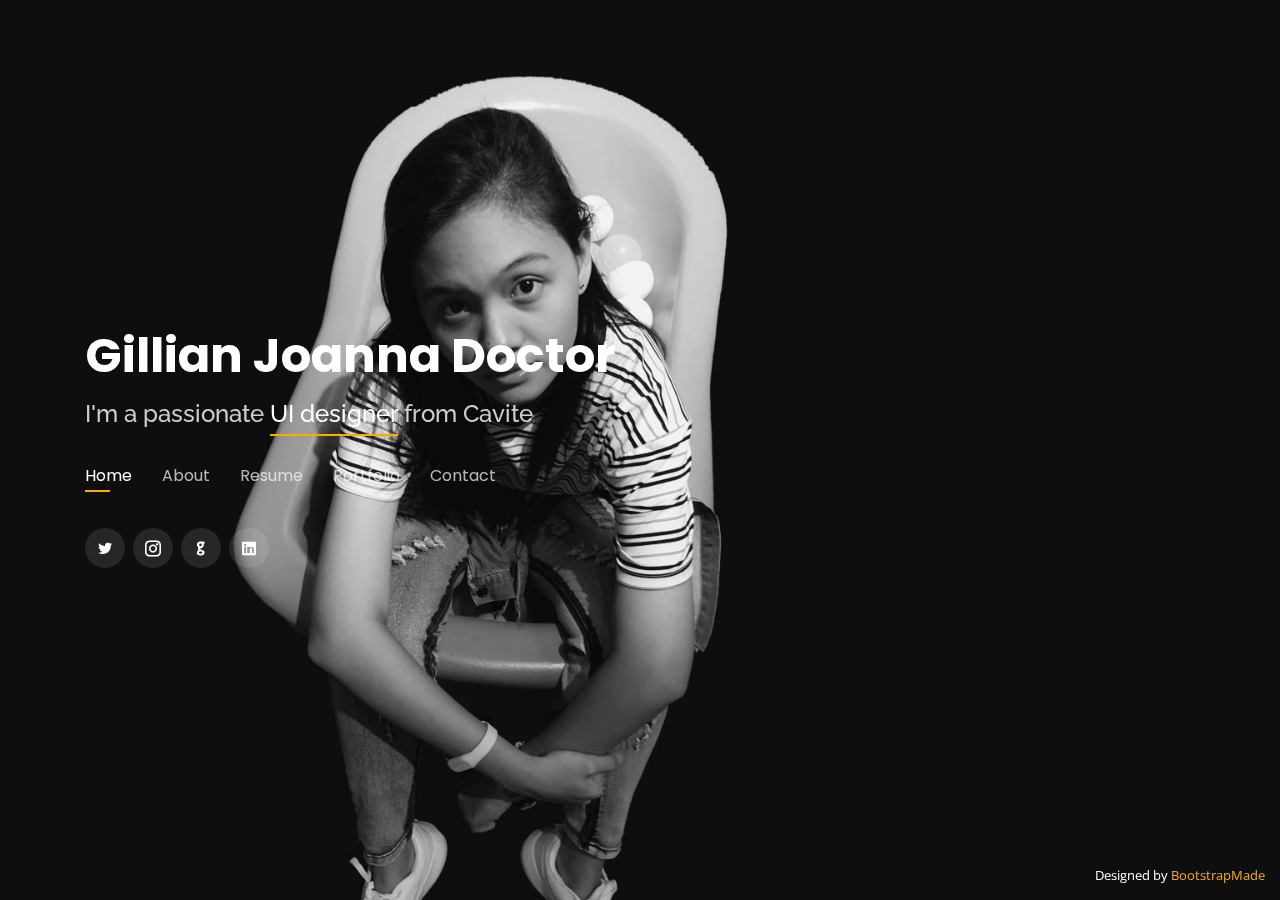
==== index.html @ 016f1c3d "first commit" ====
<!DOCTYPE html>
<html lang="en">

<head>
  <meta charset="utf-8">
  <meta content="width=device-width, initial-scale=1.0" name="viewport">

  <title>Gillian Doctor</title>
  <meta content="" name="descriptison">
  <meta content="" name="keywords">

  <!-- Favicons -->
  <link href="assets/img/favicon.png" rel="icon">
  <link href="assets/img/apple-touch-icon.png" rel="apple-touch-icon">

  <!-- Google Fonts -->
  <link href="https://fonts.googleapis.com/css?family=Open+Sans:300,300i,400,400i,600,600i,700,700i|Raleway:300,300i,400,400i,500,500i,600,600i,700,700i|Poppins:300,300i,400,400i,500,500i,600,600i,700,700i" rel="stylesheet">

  <!-- Vendor CSS Files -->
  <link href="assets/vendor/bootstrap/css/bootstrap.min.css" rel="stylesheet">
  <link href="assets/vendor/icofont/icofont.min.css" rel="stylesheet">
  <link href="assets/vendor/remixicon/remixicon.css" rel="stylesheet">
  <link href="assets/vendor/owl.carousel/assets/owl.carousel.min.css" rel="stylesheet">
  <link href="assets/vendor/boxicons/css/boxicons.min.css" rel="stylesheet">
  <link href="assets/vendor/venobox/venobox.css" rel="stylesheet">

  <!-- Template Main CSS File -->
  <link href="assets/css/style.css" rel="stylesheet">

  <!-- =======================================================
  * Template Name: Personal - v2.3.0
  * Template URL: https://bootstrapmade.com/personal-free-resume-bootstrap-template/
  * Author: BootstrapMade.com
  * License: https://bootstrapmade.com/license/
  ======================================================== -->
</head>

<body>

  <!-- ======= Header ======= -->
  <header id="header" class="header-tops">
    <div class="container">

      <h1><a href="index.html">Gillian Joanna Doctor</a></h1>
      <!-- Uncomment below if you prefer to use an image logo -->
      <!-- <a href="index.html" class="mr-auto"><img src="assets/img/logo.png" alt="" class="img-fluid"></a> -->
      <h2>I'm a passionate <span>UI designer</span> from Cavite</h2>

      <nav class="nav-menu d-none d-lg-block">
        <ul>
          <li class="active"><a href="#header">Home</a></li>
          <li><a href="#about">About</a></li>
          <li><a href="#resume">Resume</a></li>
          <li><a href="#portfolio">Portfolio</a></li>
          <li><a href="#contact">Contact</a></li>
        </ul>
      </nav><!-- .nav-menu -->

      <div class="social-links">
        <a href="https://twitter.com/ghiedoc" class="twitter"><i class="icofont-twitter"></i></a>
        <a href="https://www.instagram.com/gillian.doctor/" class="instagram"><i class="icofont-instagram"></i></a>
        <a href="https://github.com/ghiedoc" class="github"><i class="icofont-github"></i></a>
        <a href="#" class="linkedin"><i class="icofont-linkedin"></i></a>
      </div>

    </div>
  </header><!-- End Header -->

  <!-- ======= About Section ======= -->
  <section id="about" class="about">

    <!-- ======= About Me ======= -->
    <div class="about-me container">

      <div class="section-title">
        <h2>About</h2>
        <p>Learn more about me</p>
      </div>

      <div class="row">
        <div class="col-lg-4" data-aos="fade-right">
          <img src="assets/img/me.jpg" class="img-fluid" alt="">
        </div>
        <div class="col-lg-8 pt-4 pt-lg-0 content" data-aos="fade-left">
          <h3>UI/UX &amp; Designer</h3>
          <p class="font-italic">
            I am currently a student at National University
            Manila, I'm taking Bachelor of Science
            in Information and Technology Major
            in Mobile Web Application.
          </p>
          <!-- <div class="row">
            <div class="col-lg-6">
              <ul>
                <li><i class="icofont-rounded-right"></i> <strong>Birthday:</strong> 1 May 1995</li>
                <li><i class="icofont-rounded-right"></i> <strong>Website:</strong> www.example.com</li>
                <li><i class="icofont-rounded-right"></i> <strong>Phone:</strong> +123 456 7890</li>
                <li><i class="icofont-rounded-right"></i> <strong>City:</strong> City : New York, USA</li>
              </ul>
            </div>
            <div class="col-lg-6">
              <ul>
                <li><i class="icofont-rounded-right"></i> <strong>Age:</strong> 30</li>
                <li><i class="icofont-rounded-right"></i> <strong>Degree:</strong> Master</li>
                <li><i class="icofont-rounded-right"></i> <strong>PhEmailone:</strong> email@example.com</li>
                <li><i class="icofont-rounded-right"></i> <strong>Freelance:</strong> Available</li>
              </ul>
            </div>
          </div> -->
          <p>
            I can live, I can love, I can reach the heavens above, I can right what is wrong,
            I can sing just any song, I can dance, I can fly, And touch the rainbow in the sky,
            I can be your good friend.
            <br>
            I can suggest you songs that definitely will fit the mood that you are experiencing.
          </p>
        </div>
      </div>

    </div><!-- End About Me -->

    <!-- ======= Skills  ======= -->
    <div class="skills container">

      <div class="section-title">
        <h2>Skills</h2>
      </div>

      <div class="row skills-content">

        <div class="col-lg-6">

          <div class="progress">
            <span class="skill">HTML <i class="val"></i></span>
            <!-- <div class="progress-bar-wrap">
              <div class="progress-bar" role="progressbar" aria-valuenow="90" aria-valuemin="0" aria-valuemax="100"></div>
            </div> -->
          </div>

          <div class="progress">
            <span class="skill">CSS <i class="val"></i></span>
            <!-- <div class="progress-bar-wrap">
              <div class="progress-bar" role="progressbar" aria-valuenow="80" aria-valuemin="0" aria-valuemax="100"></div>
            </div> -->
          </div>

          <div class="progress">
            <span class="skill">JavaScript <i class="val"></i></span>
            <!-- <div class="progress-bar-wrap">
              <div class="progress-bar" role="progressbar" aria-valuenow="40" aria-valuemin="0" aria-valuemax="100"></div>
            </div> -->
          </div>

        </div>

        <div class="col-lg-6">

          <div class="progress">
            <span class="skill">PHP <i class="val"></i></span>
            <!-- <div class="progress-bar-wrap">
              <div class="progress-bar" role="progressbar" aria-valuenow="50" aria-valuemin="0" aria-valuemax="100"></div>
            </div> -->
          </div>

          <div class="progress">
            <span class="skill">Photoshop <i class="val"></i></span>
            <!-- <div class="progress-bar-wrap">
              <div class="progress-bar" role="progressbar" aria-valuenow="55" aria-valuemin="0" aria-valuemax="100"></div>
            </div> -->
          </div>

          <div class="progress">
            <span class="skill">Illustrator <i class="val"></i></span>
            <!-- <div class="progress-bar-wrap">
              <div class="progress-bar" role="progressbar" aria-valuenow="55" aria-valuemin="0" aria-valuemax="100"></div>
            </div> -->
          </div>

        </div>

      </div>

    </div><!-- End Skills -->

  </section><!-- End About Section -->

  <!-- ======= Resume Section ======= -->
  <section id="resume" class="resume">
    <div class="container">

      <div class="section-title">
        <h2>Resume</h2>
        <p>Check My Resume</p>
      </div>

      <div class="row">
        <div class="col-lg-6">
          <h3 class="resume-title">Summary</h3>
          <div class="resume-item pb-0">
            <h4>Animator</h4>
            <h5>Sep 2017 - Dec 2017</h5>
            <p><em>GENESIS Innovations and Creative Designs Training Center, Inc.</em></p>
            <ul>
              <li>Create two-dimensional images depicting objects in motion or illustrating a process, using computer animation or modeling programs</li>
              <li>Design the background and scenes, using independent judgement, creativity and computer equipment</li>
              <li>Apply story development and editing to animation to create storyboard that show the flow of the animation and map out key scenes and characters</li>
            </ul>
          </div>

          <h3 class="resume-title">Education</h3>
          <div class="resume-item">
            <h4>Bachelor of Science in Information &amp; Technology Major in Mobile Web Applications</h4>
            <h5>2018 - present</h5>
            <p><em>National University, Sampaloc Manila</em></p>
            <p>Qui deserunt veniam. Et sed aliquam labore tempore sed quisquam iusto autem sit. Ea vero voluptatum qui ut dignissimos deleniti nerada porti sand markend</p>
          </div>
          <div class="resume-item">
            <h4>Information and Communication Technologies</h4>
            <h5>2017 - 2018</h5>
            <p><em>University of Perpetual Help System DALTA, Molino, Bacoor City</em></p>
            <p>Quia nobis sequi est occaecati aut. Repudiandae et iusto quae reiciendis et quis Eius vel ratione eius unde vitae rerum voluptates asperiores voluptatem Earum molestiae consequatur neque etlon sader mart dila</p>
          </div>
        </div>
        <div class="col-lg-6">
          <h3 class="resume-title">Group Experience</h3>
          <div class="resume-item">
            <h4>UI/UX Designer & Team Leader</h4>
            <h5>2020 - Present</h5>
            <p><em>Integrative Programming and Technologies</em></p>
            <p>
            <ul>
              <li>Help in the design, development, and implementation of the graphi and layout materials</li>
              <li>Delegate tasks to the 7 members of the team and provide counsel on all aspects of the project</li>
              <li>Supervise the assessment of all graphic materials in order to ensure quality and accuracy of the design</li>
            </ul>
            </p>
          </div>
          <div class="resume-item">
            <h4>Front-end Developer & Team Leader</h4>
            <h5>2019 - 2020</h5>
            <p><em>Web Systems and Technologies</em></p>
            <p>
            <ul>
              <li>Lead the team to accomplished tasks needed for the project</li>
              <li>Recommended and consulted with clients on the most appropriate graphic design</li>
              <li>Lead the design layouts and assets for the project</li>
            </ul>
            </p>
          </div>
          <div class="resume-item">
            <h4>UI/UX Designer & Team Leader</h4>
            <h5>2019 - 2020</h5>
            <p><em>Applications Development and Emerging Technologies</em></p>
            <p>
            <ul>
              <li>Lead the team to accomplished tasks needed for the project</li>
              <li>Delegate tasks to the 3 members of the team and provide counsel on all aspects of the project</li>
              <li>Lead the design layouts and assets for the project</li>
              <li>Created a mock-up design for the application project</li>
            </ul>
            </p>
          </div>
          <div class="resume-item">
            <h4>Programmer & UI Designer</h4>
            <h5>2018 - 2019</h5>
            <p><em>Object-Oriented Programming</em></p>
            <p>
            <ul>
              <li>Lead the design layouts and assets for the project</li>
              <li>Created a logo for the project.</li>
            </ul>
            </p>
          </div>
          <div class="resume-item">
            <h4>UI Designer</h4>
            <h5>2018 - 2019</h5>
            <p><em>Intermediate Programming</em></p>
            <p>
            <ul>
              <li>Provide the design layouts and assets for the project</li>
              <li>Created a logo for the project.</li>
            </ul>
            </p>
          </div>
        </div>
      </div>

    </div>
  </section><!-- End Resume Section -->

  <!-- ======= Portfolio Section ======= -->
  <section id="portfolio" class="portfolio">
    <div class="container">

      <div class="section-title">
        <h2>Portfolio</h2>
        <p>My Works</p>
      </div>

      <div class="row">
        <div class="col-lg-12 d-flex justify-content-center">
          <ul id="portfolio-flters">
            <li data-filter="*" class="filter-active">All</li>
            <li data-filter=".filter-app">App</li>
            <li data-filter=".filter-card">Java Applications</li>
            <li data-filter=".filter-web">Web</li>
          </ul>
        </div>
      </div>

      <div class="row portfolio-container">

        <div class="col-lg-4 col-md-6 portfolio-item filter-app">
          <div class="portfolio-wrap">
            <img src="assets/img/portfolio/02 Start@2x.jpg" class="img-fluid" alt="">
            <div class="portfolio-info">
              <h4>App 1</h4>
              <p>App</p>
              <div class="portfolio-links">
                <a href="assets/img/portfolio/02 Start@2x.jpg" data-gall="portfolioGallery" class="venobox" title="App 1"><i class="bx bx-plus"></i></a>
                <a href="portfolio-details.html" data-gall="portfolioDetailsGallery" data-vbtype="iframe" class="venobox" title="Portfolio Details"><i class="bx bx-link"></i></a>
              </div>
            </div>
          </div>
        </div>

        <div class="col-lg-4 col-md-6 portfolio-item filter-app">
          <div class="portfolio-wrap">
            <img src="assets/img/portfolio/03 Gameplay@2x.jpg" class="img-fluid" alt="">
            <div class="portfolio-info">
              <h4>App 2</h4>
              <p>App</p>
              <div class="portfolio-links">
                <a href="assets/img/portfolio/03 Gameplay@2x.jpg" data-gall="portfolioGallery" class="venobox" title="App 2"><i class="bx bx-plus"></i></a>
                <a href="portfolio-details.html" data-gall="portfolioDetailsGallery" data-vbtype="iframe" class="venobox" title="Portfolio Details"><i class="bx bx-link"></i></a>
              </div>
            </div>
          </div>
        </div>

        <div class="col-lg-4 col-md-6 portfolio-item filter-app">
          <div class="portfolio-wrap">
            <img src="assets/img/portfolio/05 Scoreboard@2x.jpg" class="img-fluid" alt="">
            <div class="portfolio-info">
              <h4>App 3</h4>
              <p>App</p>
              <div class="portfolio-links">
                <a href="assets/img/portfolio/05 Scoreboard@2x.jpg" data-gall="portfolioGallery" class="venobox" title="App 3"><i class="bx bx-plus"></i></a>
                <a href="portfolio-details.html" data-gall="portfolioDetailsGallery" data-vbtype="iframe" class="venobox" title="Portfolio Details"><i class="bx bx-link"></i></a>
              </div>
            </div>
          </div>
        </div>

        <div class="col-lg-4 col-md-6 portfolio-item filter-card">
          <div class="portfolio-wrap">
            <img src="assets/img/portfolio/LOGIN_METROUTE.jpg" class="img-fluid" alt="">
            <div class="portfolio-info">
              <h4>Card 1</h4>
              <p>Card</p>
              <div class="portfolio-links">
                <a href="assets/img/portfolio/LOGIN_METROUTE.jpg" data-gall="portfolioGallery" class="venobox" title="Card 1"><i class="bx bx-plus"></i></a>
                <a href="portfolio-details.html" data-gall="portfolioDetailsGallery" data-vbtype="iframe" class="venobox" title="Portfolio Details"><i class="bx bx-link"></i></a>
              </div>
            </div>
          </div>
        </div>

        <div class="col-lg-4 col-md-6 portfolio-item filter-card">
          <div class="portfolio-wrap">
            <img src="assets/img/portfolio/MAIN_METROUTE.jpg" class="img-fluid" alt="">
            <div class="portfolio-info">
              <h4>Card 2</h4>
              <p>Card</p>
              <div class="portfolio-links">
                <a href="assets/img/portfolio/MAIN_METROUTE.jpg" data-gall="portfolioGallery" class="venobox" title="Card 2"><i class="bx bx-plus"></i></a>
                <a href="portfolio-details.html" data-gall="portfolioDetailsGallery" data-vbtype="iframe" class="venobox" title="Portfolio Details"><i class="bx bx-link"></i></a>
              </div>
            </div>
          </div>
        </div>

        <div class="col-lg-4 col-md-6 portfolio-item filter-card">
          <div class="portfolio-wrap">
            <img src="assets/img/portfolio/ADMIN_METROUTE.jpg" class="img-fluid" alt="">
            <div class="portfolio-info">
              <h4>Card 3</h4>
              <p>Card</p>
              <div class="portfolio-links">
                <a href="assets/img/portfolio/ADMIN_METROUTE.jpg" data-gall="portfolioGallery" class="venobox" title="Card 3"><i class="bx bx-plus"></i></a>
                <a href="portfolio-details.html" data-gall="portfolioDetailsGallery" data-vbtype="iframe" class="venobox" title="Portfolio Details"><i class="bx bx-link"></i></a>
              </div>
            </div>
          </div>
        </div>
        
        <div class="col-lg-4 col-md-6 portfolio-item filter-card">
          <div class="portfolio-wrap">
            <img src="assets/img/portfolio/MAIN_GUESTRACK.jpg" class="img-fluid" alt="">
            <div class="portfolio-info">
              <h4>Card 4</h4>
              <p>Card</p>
              <div class="portfolio-links">
                <a href="assets/img/portfolio/MAIN_GUESTRACK.jpg" data-gall="portfolioGallery" class="venobox" title="Card 3"><i class="bx bx-plus"></i></a>
                <a href="portfolio-details.html" data-gall="portfolioDetailsGallery" data-vbtype="iframe" class="venobox" title="Portfolio Details"><i class="bx bx-link"></i></a>
              </div>
            </div>
          </div>
        </div>

        <div class="col-lg-4 col-md-6 portfolio-item filter-card">
          <div class="portfolio-wrap">
            <img src="assets/img/portfolio/RECEPTIONIST_GUESTRACK.jpg" class="img-fluid" alt="">
            <div class="portfolio-info">
              <h4>Card 5</h4>
              <p>Card</p>
              <div class="portfolio-links">
                <a href="assets/img/portfolio/RECEPTIONIST_GUESTRACK.jpg" data-gall="portfolioGallery" class="venobox" title="Card 3"><i class="bx bx-plus"></i></a>
                <a href="portfolio-details.html" data-gall="portfolioDetailsGallery" data-vbtype="iframe" class="venobox" title="Portfolio Details"><i class="bx bx-link"></i></a>
              </div>
            </div>
          </div>
        </div>

        <div class="col-lg-4 col-md-6 portfolio-item filter-card">
          <div class="portfolio-wrap">
            <img src="assets/img/portfolio/RETURING_GUESTRACK.jpg" class="img-fluid" alt="">
            <div class="portfolio-info">
              <h4>Card 6</h4>
              <p>Card</p>
              <div class="portfolio-links">
                <a href="assets/img/portfolio/RETURING_GUESTRACK.jpg" data-gall="portfolioGallery" class="venobox" title="Card 3"><i class="bx bx-plus"></i></a>
                <a href="portfolio-details.html" data-gall="portfolioDetailsGallery" data-vbtype="iframe" class="venobox" title="Portfolio Details"><i class="bx bx-link"></i></a>
              </div>
            </div>
          </div>
        </div>

        <div class="col-lg-4 col-md-6 portfolio-item filter-card">
          <div class="portfolio-wrap">
            <img src="assets/img/portfolio/MYMONEYGER_LOGIN.jpg" class="img-fluid" alt="">
            <div class="portfolio-info">
              <h4>Card 7</h4>
              <p>Card</p>
              <div class="portfolio-links">
                <a href="assets/img/portfolio/MYMONEYGER_LOGIN.jpg" data-gall="portfolioGallery" class="venobox" title="Card 3"><i class="bx bx-plus"></i></a>
                <a href="portfolio-details.html" data-gall="portfolioDetailsGallery" data-vbtype="iframe" class="venobox" title="Portfolio Details"><i class="bx bx-link"></i></a>
              </div>
            </div>
          </div>
        </div>

        <div class="col-lg-4 col-md-6 portfolio-item filter-card">
          <div class="portfolio-wrap">
            <img src="assets/img/portfolio/MYMONEYGER_MAIN.jpg" class="img-fluid" alt="">
            <div class="portfolio-info">
              <h4>Card 8</h4>
              <p>Card</p>
              <div class="portfolio-links">
                <a href="assets/img/portfolio/MYMONEYGER_MAIN.jpg" data-gall="portfolioGallery" class="venobox" title="Card 3"><i class="bx bx-plus"></i></a>
                <a href="portfolio-details.html" data-gall="portfolioDetailsGallery" data-vbtype="iframe" class="venobox" title="Portfolio Details"><i class="bx bx-link"></i></a>
              </div>
            </div>
          </div>
        </div>

        <div class="col-lg-4 col-md-6 portfolio-item filter-card">
          <div class="portfolio-wrap">
            <img src="assets/img/portfolio/MYMONEYGER_TRANSACTION.jpg" class="img-fluid" alt="">
            <div class="portfolio-info">
              <h4>Card 9</h4>
              <p>Card</p>
              <div class="portfolio-links">
                <a href="assets/img/portfolio/MYMONEYGER_TRANSACTION.jpg" data-gall="portfolioGallery" class="venobox" title="Card 3"><i class="bx bx-plus"></i></a>
                <a href="portfolio-details.html" data-gall="portfolioDetailsGallery" data-vbtype="iframe" class="venobox" title="Portfolio Details"><i class="bx bx-link"></i></a>
              </div>
            </div>
          </div>
        </div>

        <div class="col-lg-4 col-md-6 portfolio-item filter-web">
          <div class="portfolio-wrap">
            <img src="assets/img/portfolio/web1.PNG" class="img-fluid" alt="">
            <div class="portfolio-info">
              <h4>Web 1</h4>
              <p>Web</p>
              <div class="portfolio-links">
                <a href="assets/img/portfolio/web1.PNG" data-gall="portfolioGallery" class="venobox" title="Web 3"><i class="bx bx-plus"></i></a>
                <a href="portfolio-details.html" data-gall="portfolioDetailsGallery" data-vbtype="iframe" class="venobox" title="Portfolio Details"><i class="bx bx-link"></i></a>
              </div>
            </div>
          </div>
        </div>

      </div>

    </div>
  </section><!-- End Portfolio Section -->

  <!-- ======= Contact Section ======= -->
  <section id="contact" class="contact">
    <div class="container">

      <div class="section-title">
        <h2>Contact</h2>
        <p>Contact Me</p>
      </div>

      <div class="row mt-2">

        <div class="col-md-6 d-flex align-items-stretch">
          <div class="info-box">
            <i class="bx bx-map"></i>
            <h3>My Address</h3>
            <p>A108 Adam Street, New York, NY 535022</p>
          </div>
        </div>

        <div class="col-md-6 mt-4 mt-md-0 d-flex align-items-stretch">
          <div class="info-box">
            <i class="bx bx-share-alt"></i>
            <h3>Social Profiles</h3>
            <div class="social-links">
              <a href="#" class="twitter"><i class="icofont-twitter"></i></a>
              <a href="#" class="facebook"><i class="icofont-facebook"></i></a>
              <a href="#" class="instagram"><i class="icofont-instagram"></i></a>
              <a href="#" class="linkedin"><i class="icofont-linkedin"></i></a>
            </div>
          </div>
        </div>

        <div class="col-md-6 mt-4 d-flex align-items-stretch">
          <div class="info-box">
            <i class="bx bx-envelope"></i>
            <h3>Email Me</h3>
            <p>contact@example.com</p>
          </div>
        </div>
        <div class="col-md-6 mt-4 d-flex align-items-stretch">
          <div class="info-box">
            <i class="bx bx-phone-call"></i>
            <h3>Call Me</h3>
            <p>+1 5589 55488 55</p>
          </div>
        </div>
      </div>
    </div>
  </section><!-- End Contact Section -->

  <div class="credits">
    <!-- All the links in the footer should remain intact. -->
    <!-- You can delete the links only if you purchased the pro version. -->
    <!-- Licensing information: https://bootstrapmade.com/license/ -->
    <!-- Purchase the pro version with working PHP/AJAX contact form: https://bootstrapmade.com/personal-free-resume-bootstrap-template/ -->
    Designed by <a href="https://bootstrapmade.com/">BootstrapMade</a>
  </div>

  <!-- Vendor JS Files -->
  <script src="assets/vendor/jquery/jquery.min.js"></script>
  <script src="assets/vendor/bootstrap/js/bootstrap.bundle.min.js"></script>
  <script src="assets/vendor/jquery.easing/jquery.easing.min.js"></script>
  <script src="assets/vendor/php-email-form/validate.js"></script>
  <script src="assets/vendor/waypoints/jquery.waypoints.min.js"></script>
  <script src="assets/vendor/counterup/counterup.min.js"></script>
  <script src="assets/vendor/owl.carousel/owl.carousel.min.js"></script>
  <script src="assets/vendor/isotope-layout/isotope.pkgd.min.js"></script>
  <script src="assets/vendor/venobox/venobox.min.js"></script>

  <!-- Template Main JS File -->
  <script src="assets/js/main.js"></script>

</body>

</html>
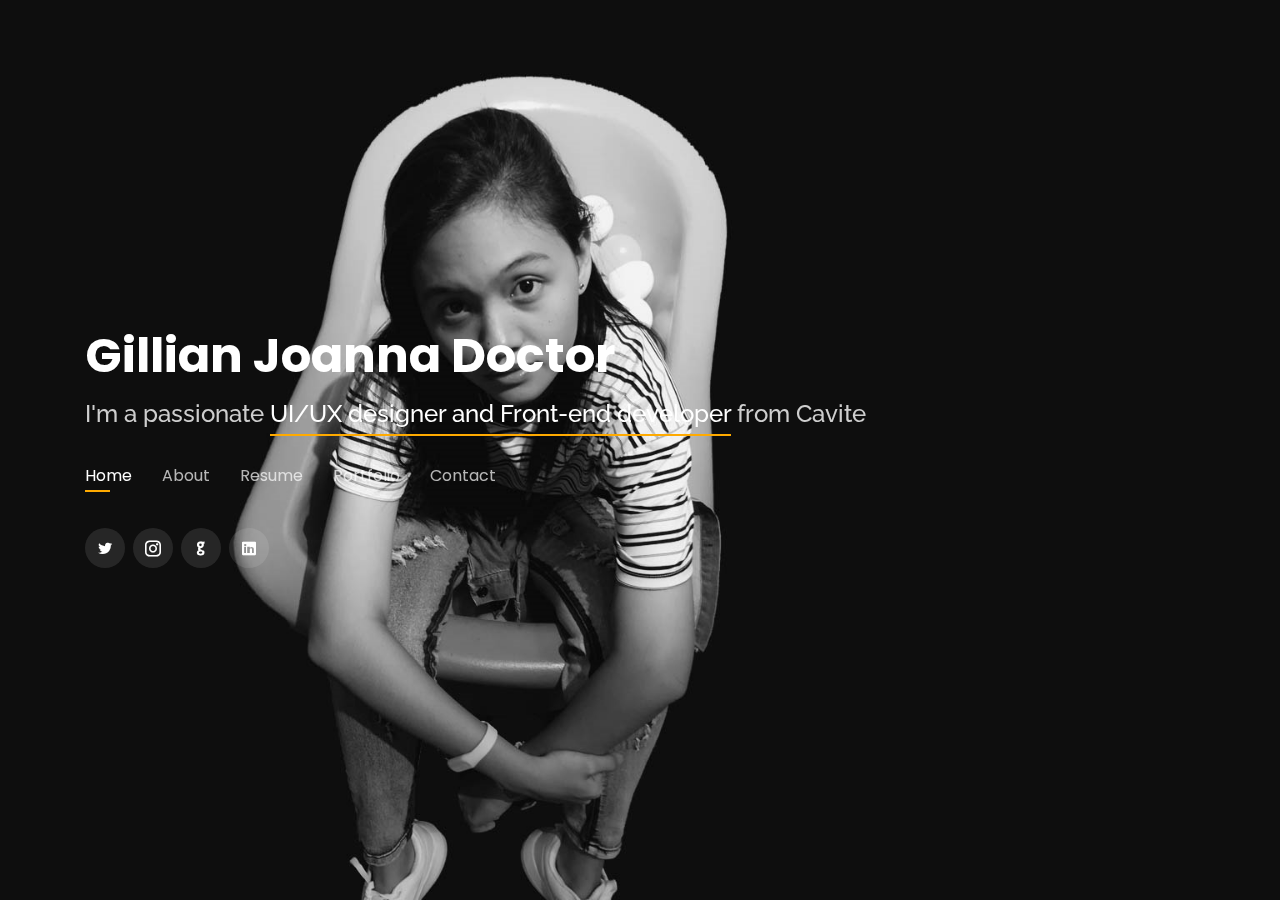
==== commit 748972c9: "update details and portfolio" ====
--- a/index.html
+++ b/index.html
@@ -44,7 +44,7 @@
       <h1><a href="index.html">Gillian Joanna Doctor</a></h1>
       <!-- Uncomment below if you prefer to use an image logo -->
       <!-- <a href="index.html" class="mr-auto"><img src="assets/img/logo.png" alt="" class="img-fluid"></a> -->
-      <h2>I'm a passionate <span>UI designer</span> from Cavite</h2>
+      <h2>I'm a passionate <span>UI/UX designer and Front-end developer</span> from Cavite</h2>
 
       <nav class="nav-menu d-none d-lg-block">
         <ul>
@@ -57,10 +57,10 @@
       </nav><!-- .nav-menu -->
 
       <div class="social-links">
-        <a href="https://twitter.com/ghiedoc" class="twitter"><i class="icofont-twitter"></i></a>
-        <a href="https://www.instagram.com/gillian.doctor/" class="instagram"><i class="icofont-instagram"></i></a>
-        <a href="https://github.com/ghiedoc" class="github"><i class="icofont-github"></i></a>
-        <a href="#" class="linkedin"><i class="icofont-linkedin"></i></a>
+        <a href="https://twitter.com/ghiedoc" target="_blank" class="twitter"><i class="icofont-twitter"></i></a>
+        <a href="https://www.instagram.com/gillian.doctor/" target="_blank" class="instagram"><i class="icofont-instagram"></i></a>
+        <a href="https://github.com/ghiedoc" target="_blank" class="github"><i class="icofont-github"></i></a>
+        <a href="#" target="_blank" class="linkedin"><i class="icofont-linkedin"></i></a>
       </div>
 
     </div>
@@ -82,31 +82,14 @@
           <img src="assets/img/me.jpg" class="img-fluid" alt="">
         </div>
         <div class="col-lg-8 pt-4 pt-lg-0 content" data-aos="fade-left">
-          <h3>UI/UX &amp; Designer</h3>
+          <h3>UI/UX Designer &amp; Front-end mobile and web development</h3>
           <p class="font-italic">
             I am currently a student at National University
             Manila, I'm taking Bachelor of Science
             in Information and Technology Major
             in Mobile Web Application.
           </p>
-          <!-- <div class="row">
-            <div class="col-lg-6">
-              <ul>
-                <li><i class="icofont-rounded-right"></i> <strong>Birthday:</strong> 1 May 1995</li>
-                <li><i class="icofont-rounded-right"></i> <strong>Website:</strong> www.example.com</li>
-                <li><i class="icofont-rounded-right"></i> <strong>Phone:</strong> +123 456 7890</li>
-                <li><i class="icofont-rounded-right"></i> <strong>City:</strong> City : New York, USA</li>
-              </ul>
-            </div>
-            <div class="col-lg-6">
-              <ul>
-                <li><i class="icofont-rounded-right"></i> <strong>Age:</strong> 30</li>
-                <li><i class="icofont-rounded-right"></i> <strong>Degree:</strong> Master</li>
-                <li><i class="icofont-rounded-right"></i> <strong>PhEmailone:</strong> email@example.com</li>
-                <li><i class="icofont-rounded-right"></i> <strong>Freelance:</strong> Available</li>
-              </ul>
-            </div>
-          </div> -->
+
           <p>
             I can live, I can love, I can reach the heavens above, I can right what is wrong,
             I can sing just any song, I can dance, I can fly, And touch the rainbow in the sky,
@@ -123,57 +106,32 @@
     <div class="skills container">
 
       <div class="section-title">
-        <h2>Skills</h2>
+        <h2>Technical Skills</h2>
       </div>
 
       <div class="row skills-content">
 
         <div class="col-lg-6">
-
           <div class="progress">
-            <span class="skill">HTML <i class="val"></i></span>
-            <!-- <div class="progress-bar-wrap">
-              <div class="progress-bar" role="progressbar" aria-valuenow="90" aria-valuemin="0" aria-valuemax="100"></div>
-            </div> -->
-          </div>
-
+            <span class="skill">Front-end Web development<i class="val"></i></span>
+          </div>
           <div class="progress">
-            <span class="skill">CSS <i class="val"></i></span>
-            <!-- <div class="progress-bar-wrap">
-              <div class="progress-bar" role="progressbar" aria-valuenow="80" aria-valuemin="0" aria-valuemax="100"></div>
-            </div> -->
-          </div>
-
+            <span class="skill">HTML5, CSS, Javascript <i class="val"></i></span>
+          </div>
           <div class="progress">
-            <span class="skill">JavaScript <i class="val"></i></span>
-            <!-- <div class="progress-bar-wrap">
-              <div class="progress-bar" role="progressbar" aria-valuenow="40" aria-valuemin="0" aria-valuemax="100"></div>
-            </div> -->
-          </div>
-
+            <span class="skill">React.js<i class="val"></i></span>
+          </div>
         </div>
 
         <div class="col-lg-6">
-
           <div class="progress">
-            <span class="skill">PHP <i class="val"></i></span>
-            <!-- <div class="progress-bar-wrap">
-              <div class="progress-bar" role="progressbar" aria-valuenow="50" aria-valuemin="0" aria-valuemax="100"></div>
-            </div> -->
-          </div>
-
+            <span class="skill">Figma<i class="val"></i></span>
+          </div>
           <div class="progress">
-            <span class="skill">Photoshop <i class="val"></i></span>
-            <!-- <div class="progress-bar-wrap">
-              <div class="progress-bar" role="progressbar" aria-valuenow="55" aria-valuemin="0" aria-valuemax="100"></div>
-            </div> -->
-          </div>
-
+            <span class="skill">Flutter | Dart<i class="val"></i></span>
+          </div>
           <div class="progress">
-            <span class="skill">Illustrator <i class="val"></i></span>
-            <!-- <div class="progress-bar-wrap">
-              <div class="progress-bar" role="progressbar" aria-valuenow="55" aria-valuemin="0" aria-valuemax="100"></div>
-            </div> -->
+            <span class="skill">Git | Github<i class="val"></i></span>
           </div>
 
         </div>
@@ -190,53 +148,42 @@
 
       <div class="section-title">
         <h2>Resume</h2>
-        <p>Check My Resume</p>
+        <p>Check My Experience</p>
       </div>
 
       <div class="row">
         <div class="col-lg-6">
-          <h3 class="resume-title">Summary</h3>
-          <div class="resume-item pb-0">
-            <h4>Animator</h4>
-            <h5>Sep 2017 - Dec 2017</h5>
-            <p><em>GENESIS Innovations and Creative Designs Training Center, Inc.</em></p>
-            <ul>
-              <li>Create two-dimensional images depicting objects in motion or illustrating a process, using computer animation or modeling programs</li>
-              <li>Design the background and scenes, using independent judgement, creativity and computer equipment</li>
-              <li>Apply story development and editing to animation to create storyboard that show the flow of the animation and map out key scenes and characters</li>
-            </ul>
-          </div>
-
           <h3 class="resume-title">Education</h3>
           <div class="resume-item">
             <h4>Bachelor of Science in Information &amp; Technology Major in Mobile Web Applications</h4>
             <h5>2018 - present</h5>
             <p><em>National University, Sampaloc Manila</em></p>
-            <p>Qui deserunt veniam. Et sed aliquam labore tempore sed quisquam iusto autem sit. Ea vero voluptatum qui ut dignissimos deleniti nerada porti sand markend</p>
+            <p>A program that covers the study of software technologies that involves planning, installing, customizing, operating, 
+              managing and administering, and maintaining information technology infrastructure that meets an organization's demands.</p>
           </div>
           <div class="resume-item">
             <h4>Information and Communication Technologies</h4>
             <h5>2017 - 2018</h5>
             <p><em>University of Perpetual Help System DALTA, Molino, Bacoor City</em></p>
-            <p>Quia nobis sequi est occaecati aut. Repudiandae et iusto quae reiciendis et quis Eius vel ratione eius unde vitae rerum voluptates asperiores voluptatem Earum molestiae consequatur neque etlon sader mart dila</p>
+            <p>Took Technical-Vocational program that focus on Java programming.</p>
           </div>
         </div>
         <div class="col-lg-6">
-          <h3 class="resume-title">Group Experience</h3>
-          <div class="resume-item">
-            <h4>UI/UX Designer & Team Leader</h4>
-            <h5>2020 - Present</h5>
+          <h3 class="resume-title">Group Project Experience</h3>
+          <div class="resume-item">
+            <h4>UI/UX Designer</h4>
+            <h5>2020 - 2021</h5>
             <p><em>Integrative Programming and Technologies</em></p>
             <p>
             <ul>
-              <li>Help in the design, development, and implementation of the graphi and layout materials</li>
+              <li>Help in the design, development, and implementation of the graphic and layout materials</li>
               <li>Delegate tasks to the 7 members of the team and provide counsel on all aspects of the project</li>
               <li>Supervise the assessment of all graphic materials in order to ensure quality and accuracy of the design</li>
             </ul>
             </p>
           </div>
           <div class="resume-item">
-            <h4>Front-end Developer & Team Leader</h4>
+            <h4>Front-end Developer</h4>
             <h5>2019 - 2020</h5>
             <p><em>Web Systems and Technologies</em></p>
             <p>
@@ -248,7 +195,7 @@
             </p>
           </div>
           <div class="resume-item">
-            <h4>UI/UX Designer & Team Leader</h4>
+            <h4>UI/UX Designer</h4>
             <h5>2019 - 2020</h5>
             <p><em>Applications Development and Emerging Technologies</em></p>
             <p>
@@ -267,7 +214,7 @@
             <p>
             <ul>
               <li>Lead the design layouts and assets for the project</li>
-              <li>Created a logo for the project.</li>
+              <li>Developed modules necessary for the program.</li>
             </ul>
             </p>
           </div>
@@ -301,7 +248,7 @@
         <div class="col-lg-12 d-flex justify-content-center">
           <ul id="portfolio-flters">
             <li data-filter="*" class="filter-active">All</li>
-            <li data-filter=".filter-app">App</li>
+            <li data-filter=".filter-app">Mobile Applications</li>
             <li data-filter=".filter-card">Java Applications</li>
             <li data-filter=".filter-web">Web</li>
           </ul>
@@ -352,6 +299,20 @@
           </div>
         </div>
 
+        <div class="col-lg-4 col-md-6 portfolio-item filter-app">
+          <div class="portfolio-wrap">
+            <img src="assets/img/portfolio/Health_Check.JPG" class="img-fluid" alt="">
+            <div class="portfolio-info">
+              <h4>App 4</h4>
+              <p>App</p>
+              <div class="portfolio-links">
+                <a href="assets/img/portfolio/Health_Check.JPG" data-gall="portfolioGallery" class="venobox" title="App 4"><i class="bx bx-plus"></i></a>
+                <a href="portfolio-details.html" data-gall="portfolioDetailsGallery" data-vbtype="iframe" class="venobox" title="Portfolio Details"><i class="bx bx-link"></i></a>
+              </div>
+            </div>
+          </div>
+        </div>
+
         <div class="col-lg-4 col-md-6 portfolio-item filter-card">
           <div class="portfolio-wrap">
             <img src="assets/img/portfolio/LOGIN_METROUTE.jpg" class="img-fluid" alt="">
@@ -507,24 +468,14 @@
       </div>
 
       <div class="row mt-2">
-
-        <div class="col-md-6 d-flex align-items-stretch">
-          <div class="info-box">
-            <i class="bx bx-map"></i>
-            <h3>My Address</h3>
-            <p>A108 Adam Street, New York, NY 535022</p>
-          </div>
-        </div>
 
         <div class="col-md-6 mt-4 mt-md-0 d-flex align-items-stretch">
           <div class="info-box">
             <i class="bx bx-share-alt"></i>
             <h3>Social Profiles</h3>
             <div class="social-links">
-              <a href="#" class="twitter"><i class="icofont-twitter"></i></a>
-              <a href="#" class="facebook"><i class="icofont-facebook"></i></a>
-              <a href="#" class="instagram"><i class="icofont-instagram"></i></a>
-              <a href="#" class="linkedin"><i class="icofont-linkedin"></i></a>
+              <a href="https://github.com/ghiedoc" target="_blank" class="instagram"><i class="icofont-github"></i></a>
+              <a href="https://www.linkedin.com/in/gillian-doctor/" target="_blank" class="linkedin"><i class="icofont-linkedin"></i></a>
             </div>
           </div>
         </div>
@@ -533,26 +484,16 @@
           <div class="info-box">
             <i class="bx bx-envelope"></i>
             <h3>Email Me</h3>
-            <p>contact@example.com</p>
-          </div>
-        </div>
-        <div class="col-md-6 mt-4 d-flex align-items-stretch">
-          <div class="info-box">
-            <i class="bx bx-phone-call"></i>
-            <h3>Call Me</h3>
-            <p>+1 5589 55488 55</p>
-          </div>
-        </div>
+            <p>ghiedoc@gmail.com</p>
+          </div>
+        </div>
+
       </div>
     </div>
   </section><!-- End Contact Section -->
 
   <div class="credits">
-    <!-- All the links in the footer should remain intact. -->
-    <!-- You can delete the links only if you purchased the pro version. -->
-    <!-- Licensing information: https://bootstrapmade.com/license/ -->
-    <!-- Purchase the pro version with working PHP/AJAX contact form: https://bootstrapmade.com/personal-free-resume-bootstrap-template/ -->
-    Designed by <a href="https://bootstrapmade.com/">BootstrapMade</a>
+
   </div>
 
   <!-- Vendor JS Files -->
--- a/assets/css/style.css
+++ b/assets/css/style.css
@@ -477,6 +477,7 @@
   display: block;
   font-weight: 600;
   font-family: "Poppins", sans-serif;
+  font-size: medium;
   color: #fff;
 }
 
